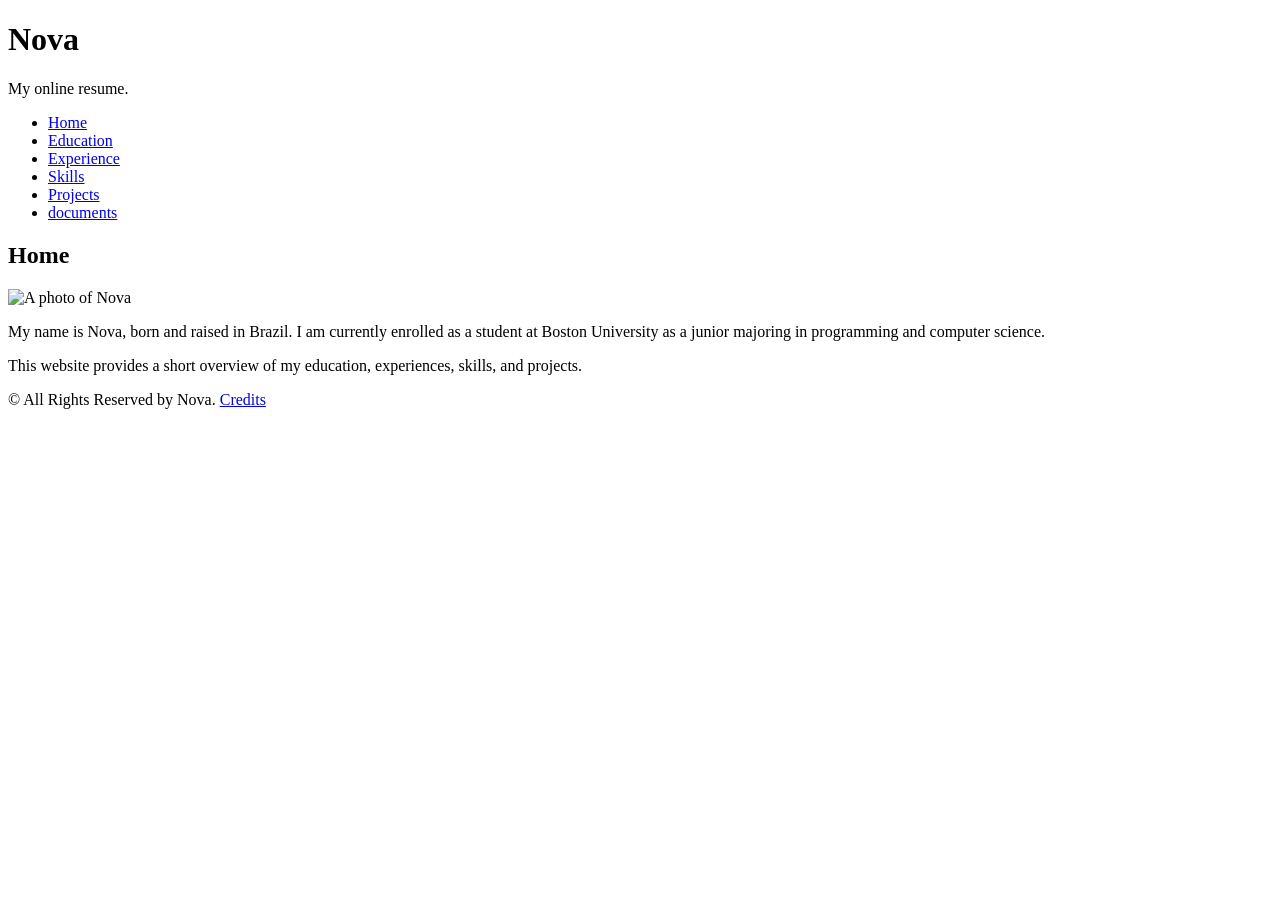
==== index.html @ 24b5d2df "Initial commit" ====
<!DOCTYPE html>
<html lang="en">
<head>
    <meta charset="UTF-8">
    <title>Home</title>
    <link rel="stylesheet" href="style.css">
    <meta name="viewport" content="width=device-width, initial-scale=1.0">
</head>

<body>
    <header>
        <h1>Nova</h1>
        <p>My online resume.</p>
    </header>

    <nav>
        <ul>
            <li><a href="index.html">Home</a> </li>
            <li><a href="education.html">Education</a> </li>
            <li><a href="experience.html">Experience</a> </li>
            <li><a href="skills.html">Skills</a> </li>
            <li><a href="projects.html">Projects</a> </li>
            <li><a href="documents.html">documents</a> </li>
        </ul>
    </nav>

    <main>
        <h2>Home</h2>
        <img src="Nova.jpg" alt="A photo of Nova">

        <p>My name is Nova, born and raised in Brazil. I am currently enrolled as a student at Boston University as a
        junior majoring in programming and computer science.</p>

        <p>This website provides a short overview of my education, experiences, skills, and projects.</p>
    </main>

    <footer>
        <p>&copy; All Rights Reserved by Nova. <a href="#">Credits</a> </p>
    </footer>
</body>
</html>
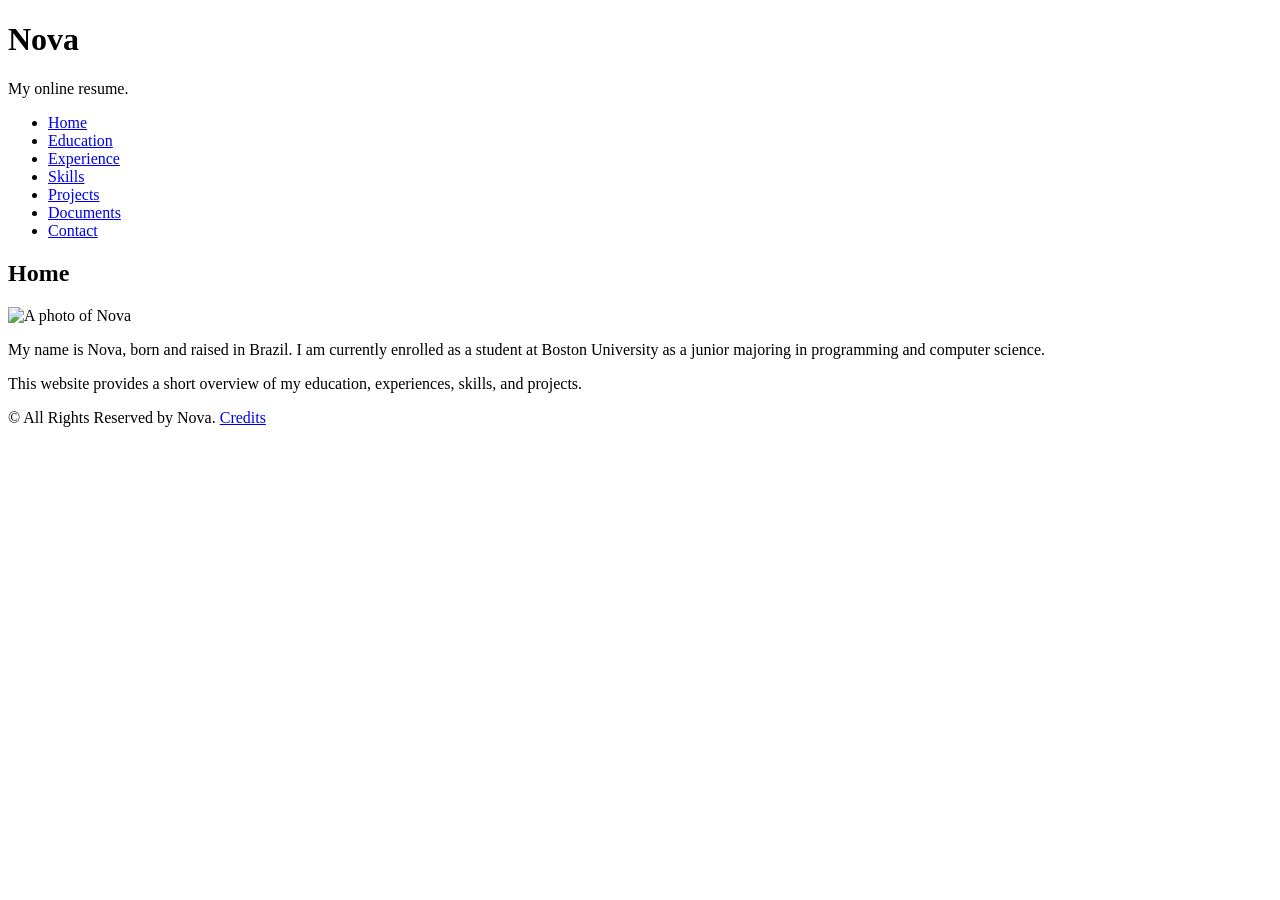
==== commit 1a340929: "Added page content" ====
--- a/index.html
+++ b/index.html
@@ -20,13 +20,14 @@
             <li><a href="experience.html">Experience</a> </li>
             <li><a href="skills.html">Skills</a> </li>
             <li><a href="projects.html">Projects</a> </li>
-            <li><a href="documents.html">documents</a> </li>
+            <li><a href="art.html">Documents</a> </li>
+            <li><a href="contact.html">Contact</a> </li>
         </ul>
     </nav>
 
     <main>
         <h2>Home</h2>
-        <img src="Nova.jpg" alt="A photo of Nova">
+        <img src="nova.jpg" alt="A photo of Nova">
 
         <p>My name is Nova, born and raised in Brazil. I am currently enrolled as a student at Boston University as a
         junior majoring in programming and computer science.</p>
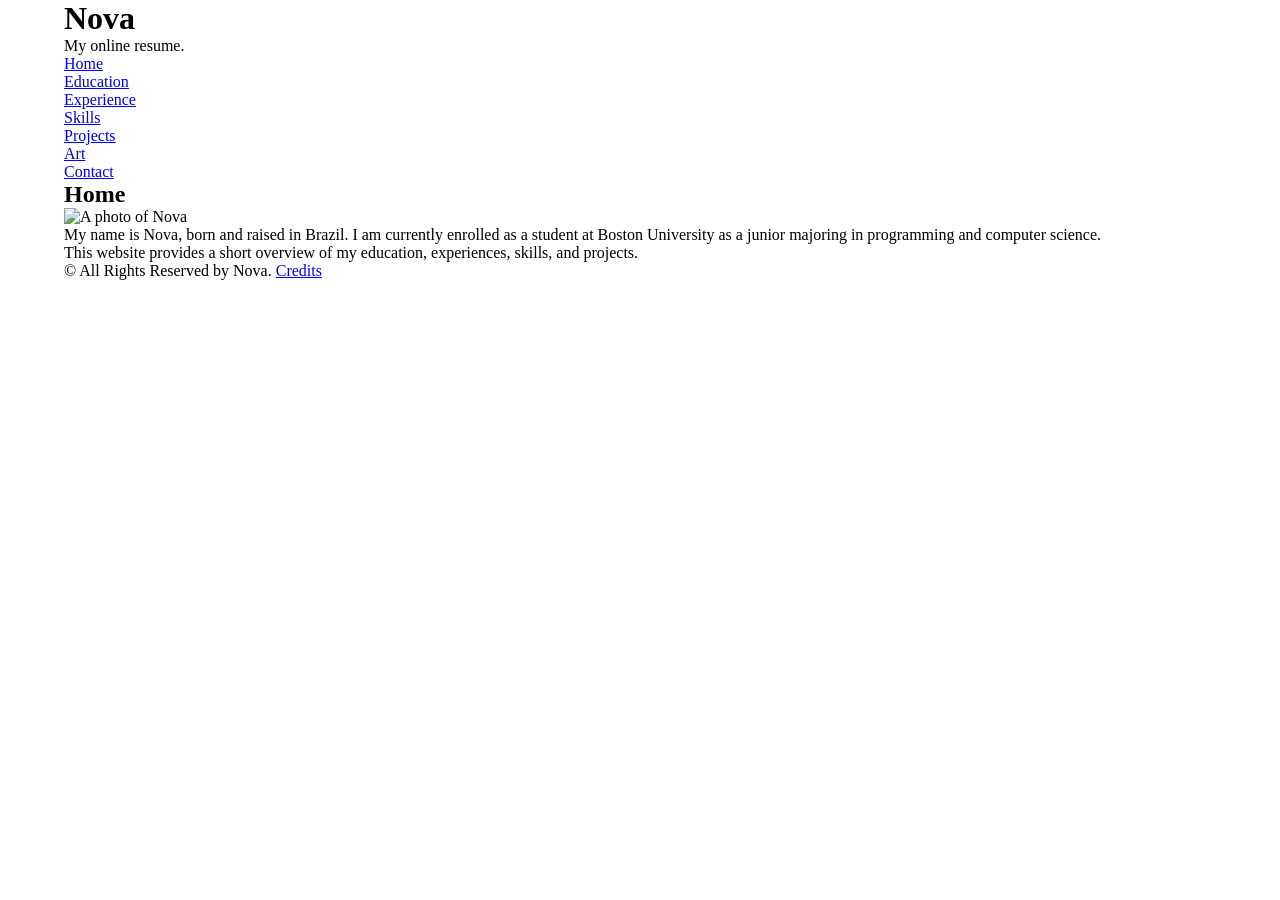
==== commit 550a39b4: "Update CSS" ====
--- a/index.html
+++ b/index.html
@@ -7,36 +7,42 @@
     <meta name="viewport" content="width=device-width, initial-scale=1.0">
 </head>
 
+
 <body>
-    <header>
-        <h1>Nova</h1>
-        <p>My online resume.</p>
-    </header>
+    <div id="page-wrapper">
+        <header>
+            <h1>Nova</h1>
+            <p>My online resume.</p>
+        </header>
 
-    <nav>
-        <ul>
-            <li><a href="index.html">Home</a> </li>
-            <li><a href="education.html">Education</a> </li>
-            <li><a href="experience.html">Experience</a> </li>
-            <li><a href="skills.html">Skills</a> </li>
-            <li><a href="projects.html">Projects</a> </li>
-            <li><a href="art.html">Documents</a> </li>
-            <li><a href="contact.html">Contact</a> </li>
-        </ul>
-    </nav>
+        <div class="container">
+            <nav>
+                <ul>
+                    <li><a href="index.html">Home</a></li>
+                    <li><a href="education.html">Education</a></li>
+                    <li><a href="experience.html">Experience</a></li>
+                    <li><a href="skills.html">Skills</a></li>
+                    <li><a href="projects.html">Projects</a></li>
+                    <li><a href="art.html">Art</a></li>
+                    <li><a href="contact.html">Contact</a></li>
+                </ul>
+            </nav>
 
-    <main>
-        <h2>Home</h2>
-        <img src="nova.jpg" alt="A photo of Nova">
+            <main>
+                <h2>Home</h2>
+                <img src="nova.jpg" alt="A photo of Nova">
 
-        <p>My name is Nova, born and raised in Brazil. I am currently enrolled as a student at Boston University as a
-        junior majoring in programming and computer science.</p>
+                <p>My name is Nova, born and raised in Brazil. I am currently enrolled as a student at Boston University as
+                    a
+                    junior majoring in programming and computer science.</p>
 
-        <p>This website provides a short overview of my education, experiences, skills, and projects.</p>
-    </main>
+                <p>This website provides a short overview of my education, experiences, skills, and projects.</p>
+            </main>
+        </div>
 
-    <footer>
-        <p>&copy; All Rights Reserved by Nova. <a href="#">Credits</a> </p>
-    </footer>
+        <footer>
+            <p>&copy; All Rights Reserved by Nova. <a href="#">Credits</a></p>
+        </footer>
+    </div>
 </body>
 </html>
--- a/style.css
+++ b/style.css
@@ -0,0 +1,23 @@
+*{
+    margin: 0;
+    box-sizing: border-box;
+}
+
+#page-wrapper{
+    width: 90%;
+    margin: 0 auto;
+}
+#container{
+    display: flex;
+}
+
+nav {
+    width: 30%
+}
+
+nav ul{
+    list-style: none;
+    padding: 0;
+    display: flex;
+    flex-direction: column;
+}
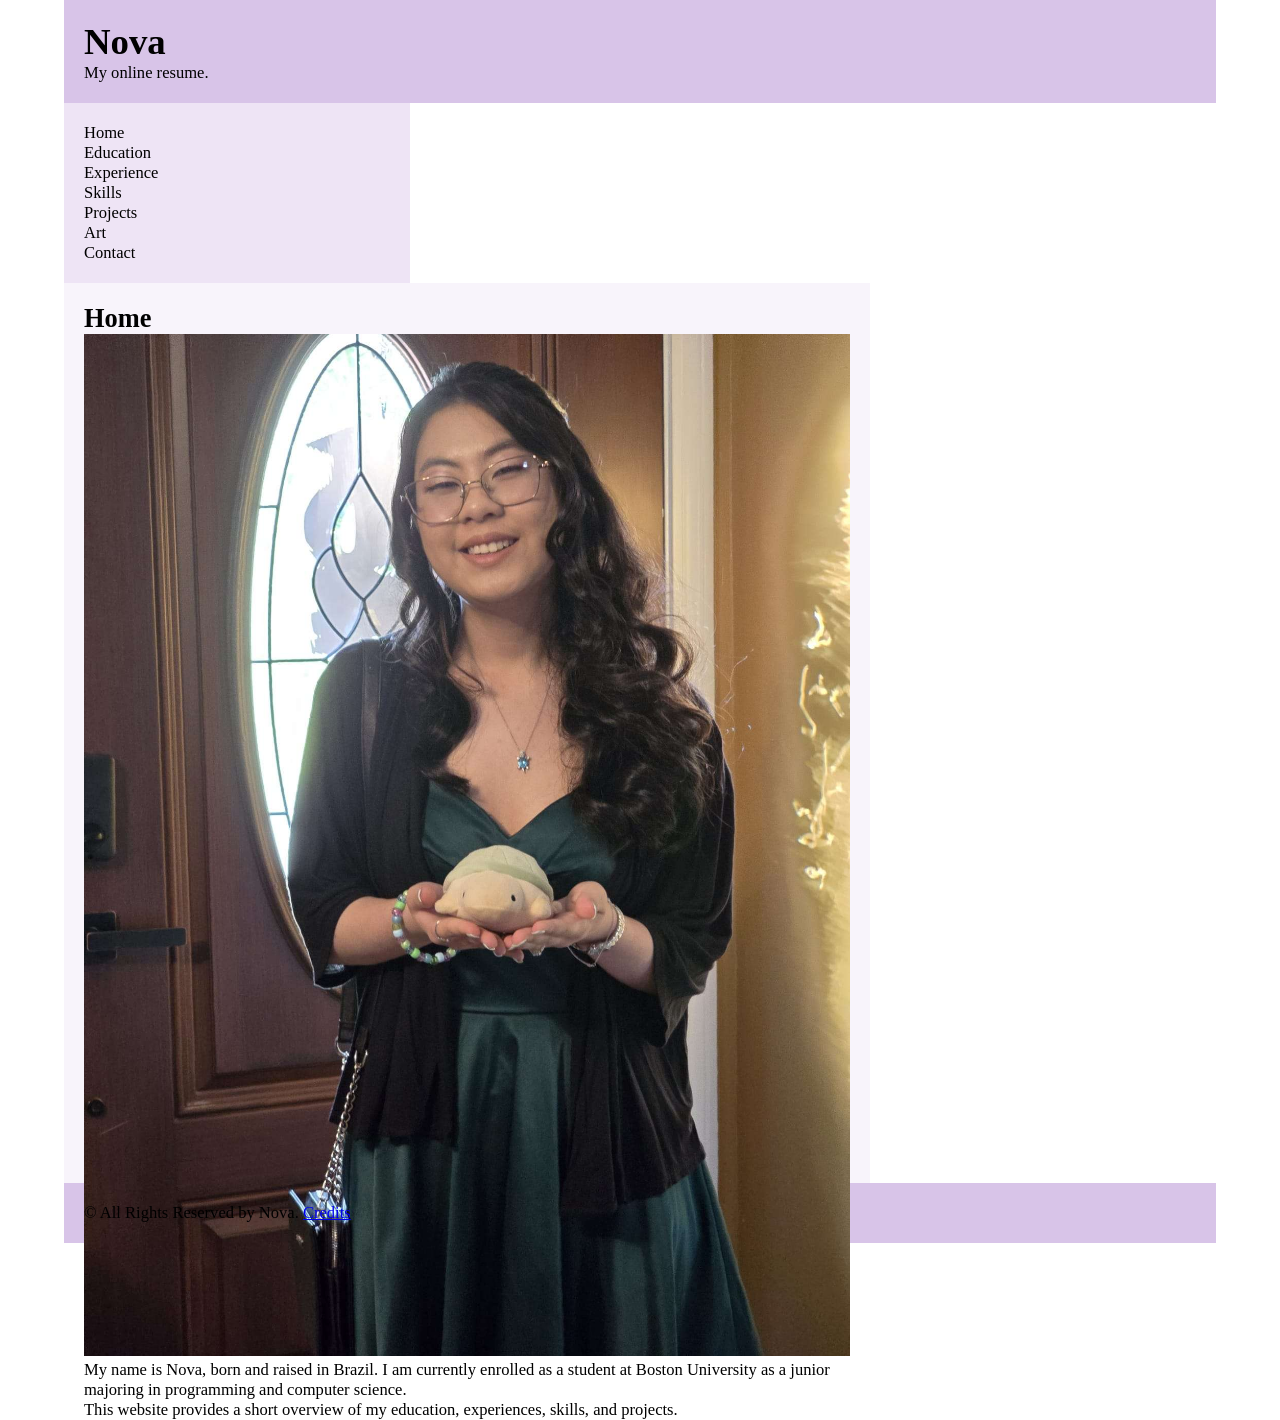
==== commit 6e5fd8a3: "Update CSS" ====
--- a/index.html
+++ b/index.html
@@ -30,7 +30,7 @@
 
             <main>
                 <h2>Home</h2>
-                <img src="nova.jpg" alt="A photo of Nova">
+                <img src="gabby.jpg" alt="A photo of Nova">
 
                 <p>My name is Nova, born and raised in Brazil. I am currently enrolled as a student at Boston University as
                     a
--- a/style.css
+++ b/style.css
@@ -11,8 +11,16 @@
     display: flex;
 }
 
+header, footer{
+    text-align: left;
+    padding: 20px;
+    background-color: #d8c4e8;
+}
+
 nav {
-    width: 30%
+    width: 30%;
+    padding: 20px;
+    background-color: #eee4f5;
 }
 
 nav ul{
@@ -20,4 +28,58 @@
     padding: 0;
     display: flex;
     flex-direction: column;
+}
+
+nav a{
+    text-decoration: none;
+    color: black;
+}
+
+main{
+   max-width: 70%;
+    height: 100vh;
+    padding: 20px;
+    background-color: #f8f4fb;
+}
+
+img {
+    max-width: 100%;
+    height: auto;
+}
+
+h1 {
+    font-size: calc(24px + 1vw);
+}
+h2{
+    font-size: calc(20px + 0.5vw);
+}
+p, li, a{
+    font-size: calc(14px + 0.2vw);
+}
+
+@media screen and (max-width: 1000px) {
+    main {
+        max-width: 100%;
+        width: 100%;
+    }
+}
+
+@media screen and (max-width: 750px) {
+    #container{
+        flex-direction: column;
+    }
+    nav{
+        width: 100%;
+    }
+    nav ul{
+        flex-direction: row;
+        flex-wrap: wrap;
+    }
+    header{
+        text-align: center;
+    }
+    main{
+        width: 100%;
+        max-width: 100%;
+    }
 }
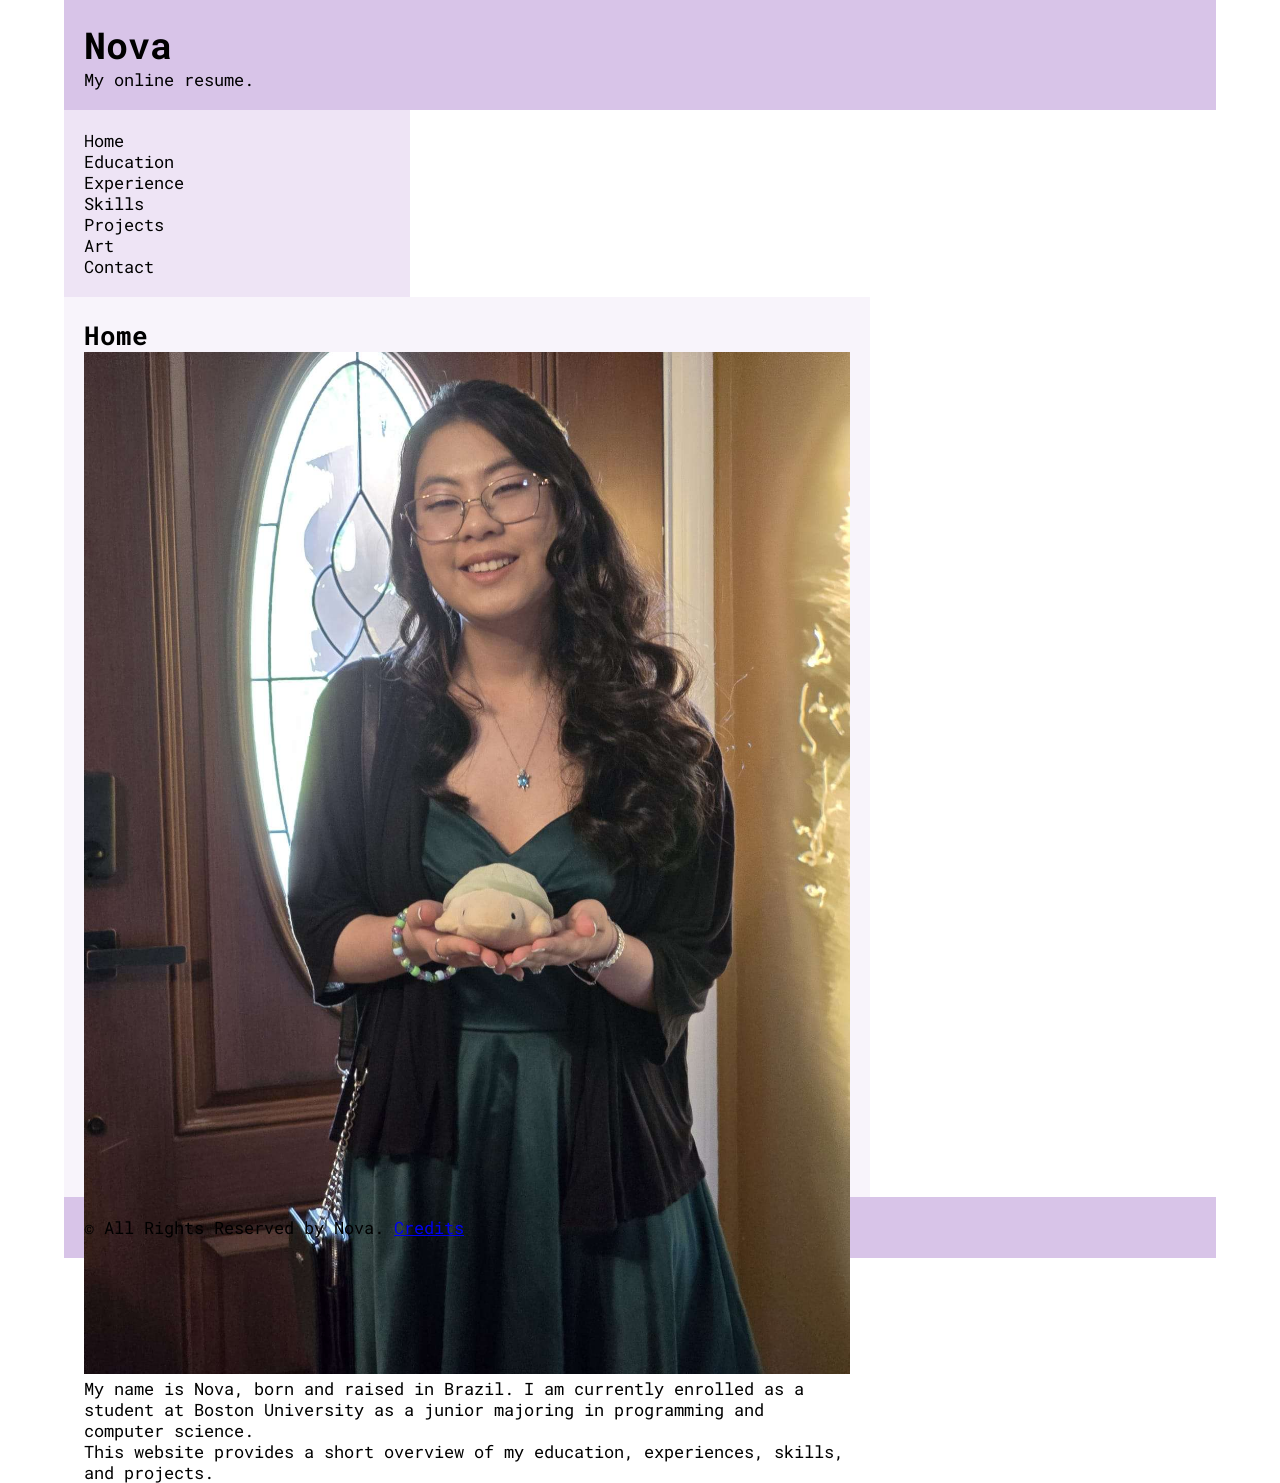
==== commit 971f8f90: "Update CSS" ====
--- a/index.html
+++ b/index.html
@@ -3,6 +3,9 @@
 <head>
     <meta charset="UTF-8">
     <title>Home</title>
+    <link rel="preconnect" href="https://fonts.googleapis.com">
+    <link rel="preconnect" href="https://fonts.gstatic.com" crossorigin>
+    <link href="https://fonts.googleapis.com/css2?family=Roboto+Mono:wght@400;500;700&display=swap" rel="stylesheet">
     <link rel="stylesheet" href="style.css">
     <meta name="viewport" content="width=device-width, initial-scale=1.0">
 </head>
--- a/style.css
+++ b/style.css
@@ -35,6 +35,10 @@
     color: black;
 }
 
+body{
+    font-family: "Roboto Mono", "Courier New", Calibri, courier, monospace;
+}
+
 main{
    max-width: 70%;
     height: 100vh;
@@ -57,7 +61,36 @@
     font-size: calc(14px + 0.2vw);
 }
 
+.calculator{
+    margin-top: 30px;
+    padding: 20px;
+    text-align: center;
+}
+
+.calculator input {
+    padding: 10px;
+    margin: 5px;
+    max-width: 200px;
+}
+
+.calculator-buttons{
+    display: flex;
+    justify-content: center;
+    flex-wrap: wrap;
+    gap: 10px;
+    margin: 15px 0;
+}
+
+.calculator button{
+    padding: 10px 15px;
+    font-family: 'Roboto Mono', 'Courier New', Calibri, courier, monospace;
+    font-size: calc(14px + 0.2vw);
+}
+
 @media screen and (max-width: 1000px) {
+    #container{
+        flex-wrap: wrap;
+    }
     main {
         max-width: 100%;
         width: 100%;
@@ -68,18 +101,24 @@
     #container{
         flex-direction: column;
     }
+    header {
+        text-align: center;
+        padding: 10px;
+    }
     nav{
         width: 100%;
+        padding: 10px;
     }
     nav ul{
         flex-direction: row;
         flex-wrap: wrap;
     }
-    header{
-        text-align: center;
-    }
     main{
         width: 100%;
         max-width: 100%;
+        padding: 10px;
+    }
+    footer{
+        padding: 10px;
     }
 }
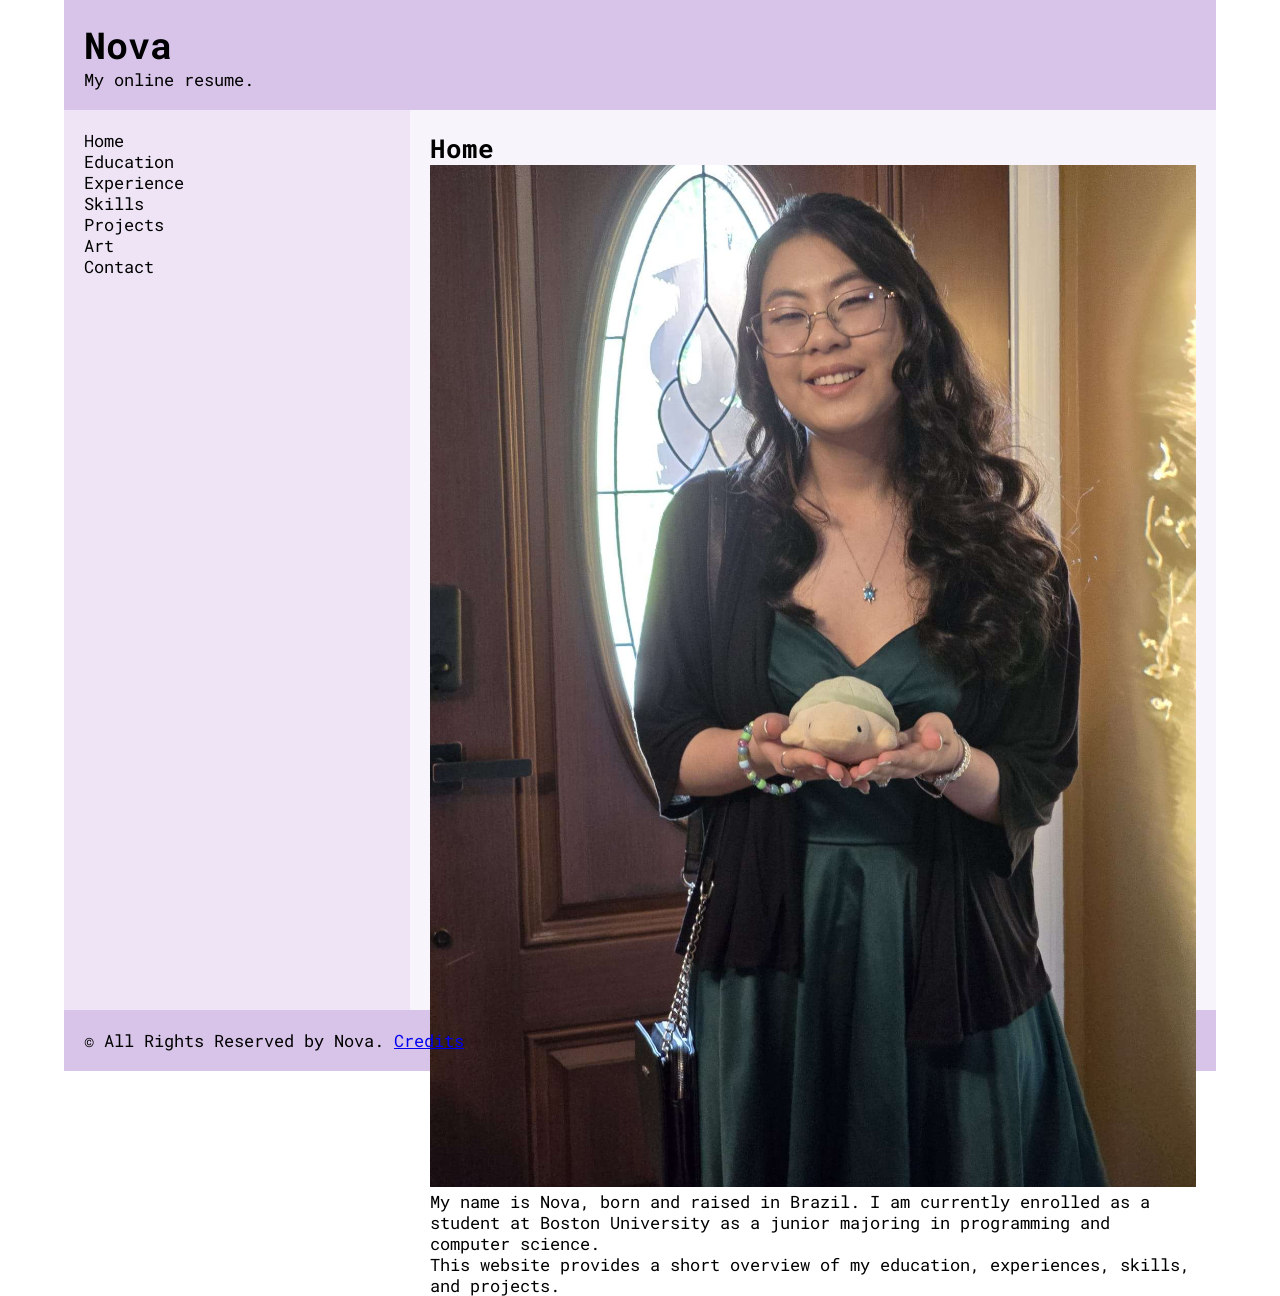
==== commit a71967c2: "Update CSS" ====
--- a/index.html
+++ b/index.html
@@ -18,7 +18,7 @@
             <p>My online resume.</p>
         </header>
 
-        <div class="container">
+        <div id="container">
             <nav>
                 <ul>
                     <li><a href="index.html">Home</a></li>
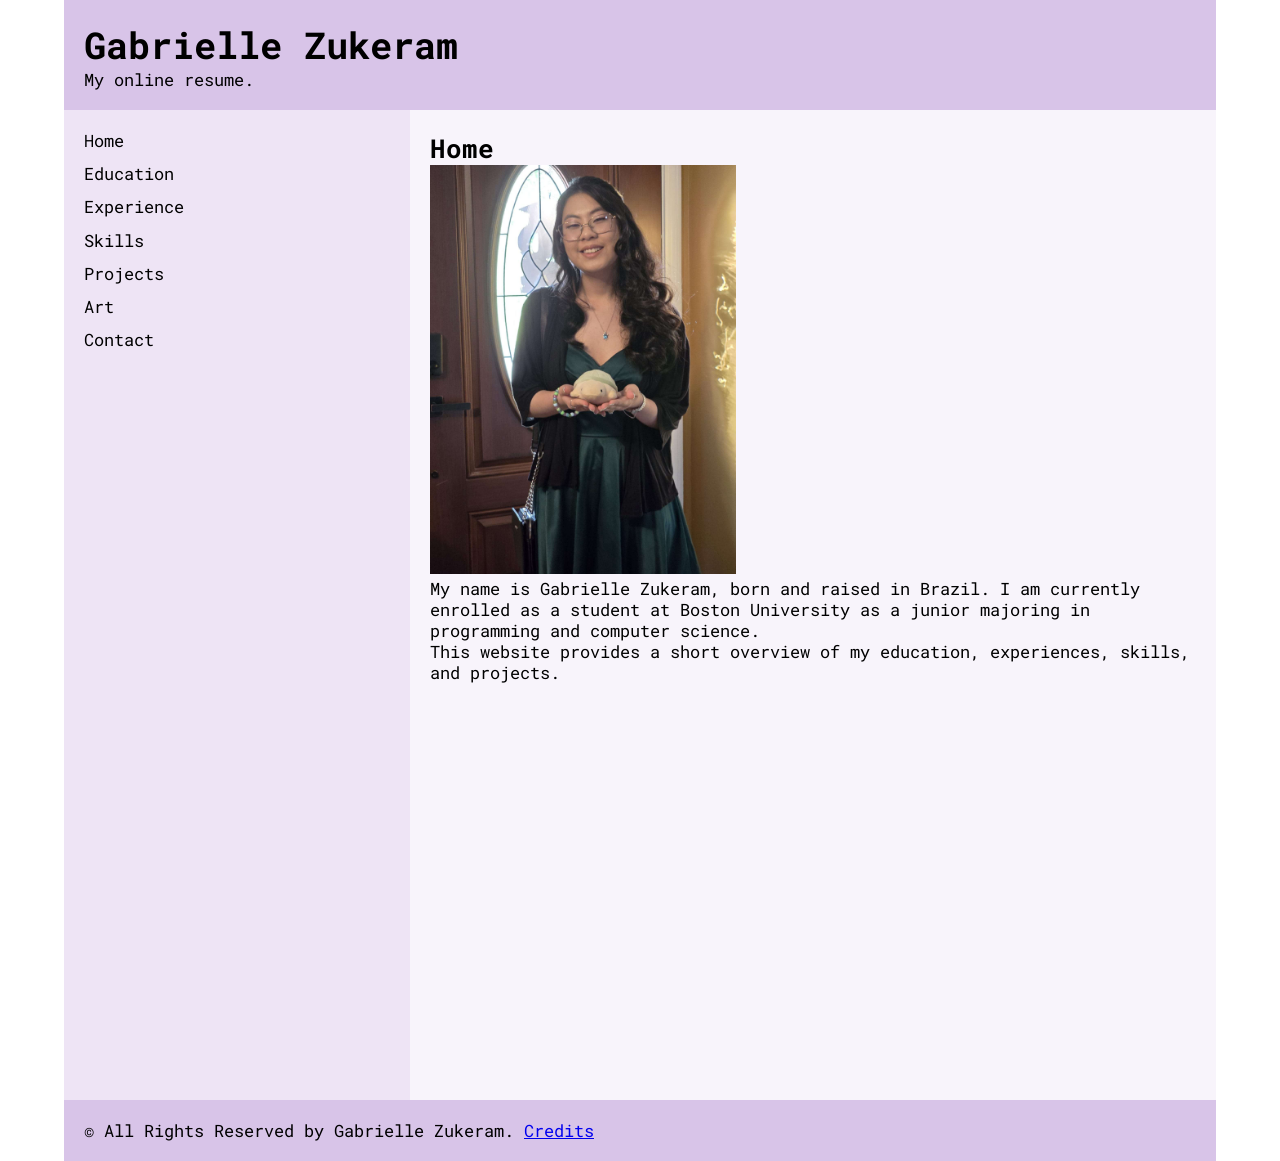
==== commit 89b7661f: "Nav fixes" ====
--- a/index.html
+++ b/index.html
@@ -14,7 +14,7 @@
 <body>
     <div id="page-wrapper">
         <header>
-            <h1>Nova</h1>
+            <h1>Gabrielle Zukeram</h1>
             <p>My online resume.</p>
         </header>
 
@@ -33,9 +33,9 @@
 
             <main>
                 <h2>Home</h2>
-                <img src="gabby.jpg" alt="A photo of Nova">
+                <img src="gabby.jpg" alt="A photo of Gabrielle Zukeram">
 
-                <p>My name is Nova, born and raised in Brazil. I am currently enrolled as a student at Boston University as
+                <p>My name is Gabrielle Zukeram, born and raised in Brazil. I am currently enrolled as a student at Boston University as
                     a
                     junior majoring in programming and computer science.</p>
 
@@ -44,7 +44,7 @@
         </div>
 
         <footer>
-            <p>&copy; All Rights Reserved by Nova. <a href="#">Credits</a></p>
+            <p>&copy; All Rights Reserved by Gabrielle Zukeram. <a href="#">Credits</a></p>
         </footer>
     </div>
 </body>
--- a/style.css
+++ b/style.css
@@ -30,6 +30,10 @@
     flex-direction: column;
 }
 
+nav li{
+    margin-bottom: 4%
+}
+
 nav a{
     text-decoration: none;
     color: black;
@@ -41,13 +45,13 @@
 
 main{
    max-width: 70%;
-    height: 100vh;
+    height: 110vh;
     padding: 20px;
     background-color: #f8f4fb;
 }
 
 img {
-    max-width: 100%;
+    max-width: 40%;
     height: auto;
 }
 
@@ -112,6 +116,15 @@
     nav ul{
         flex-direction: row;
         flex-wrap: wrap;
+        gap: 1px;
+        justify-content: center;
+    }
+    nav li{
+        margin-bottom: 0%
+    }
+    nav a{
+        display: block;
+        padding: 8px 10px;
     }
     main{
         width: 100%;
